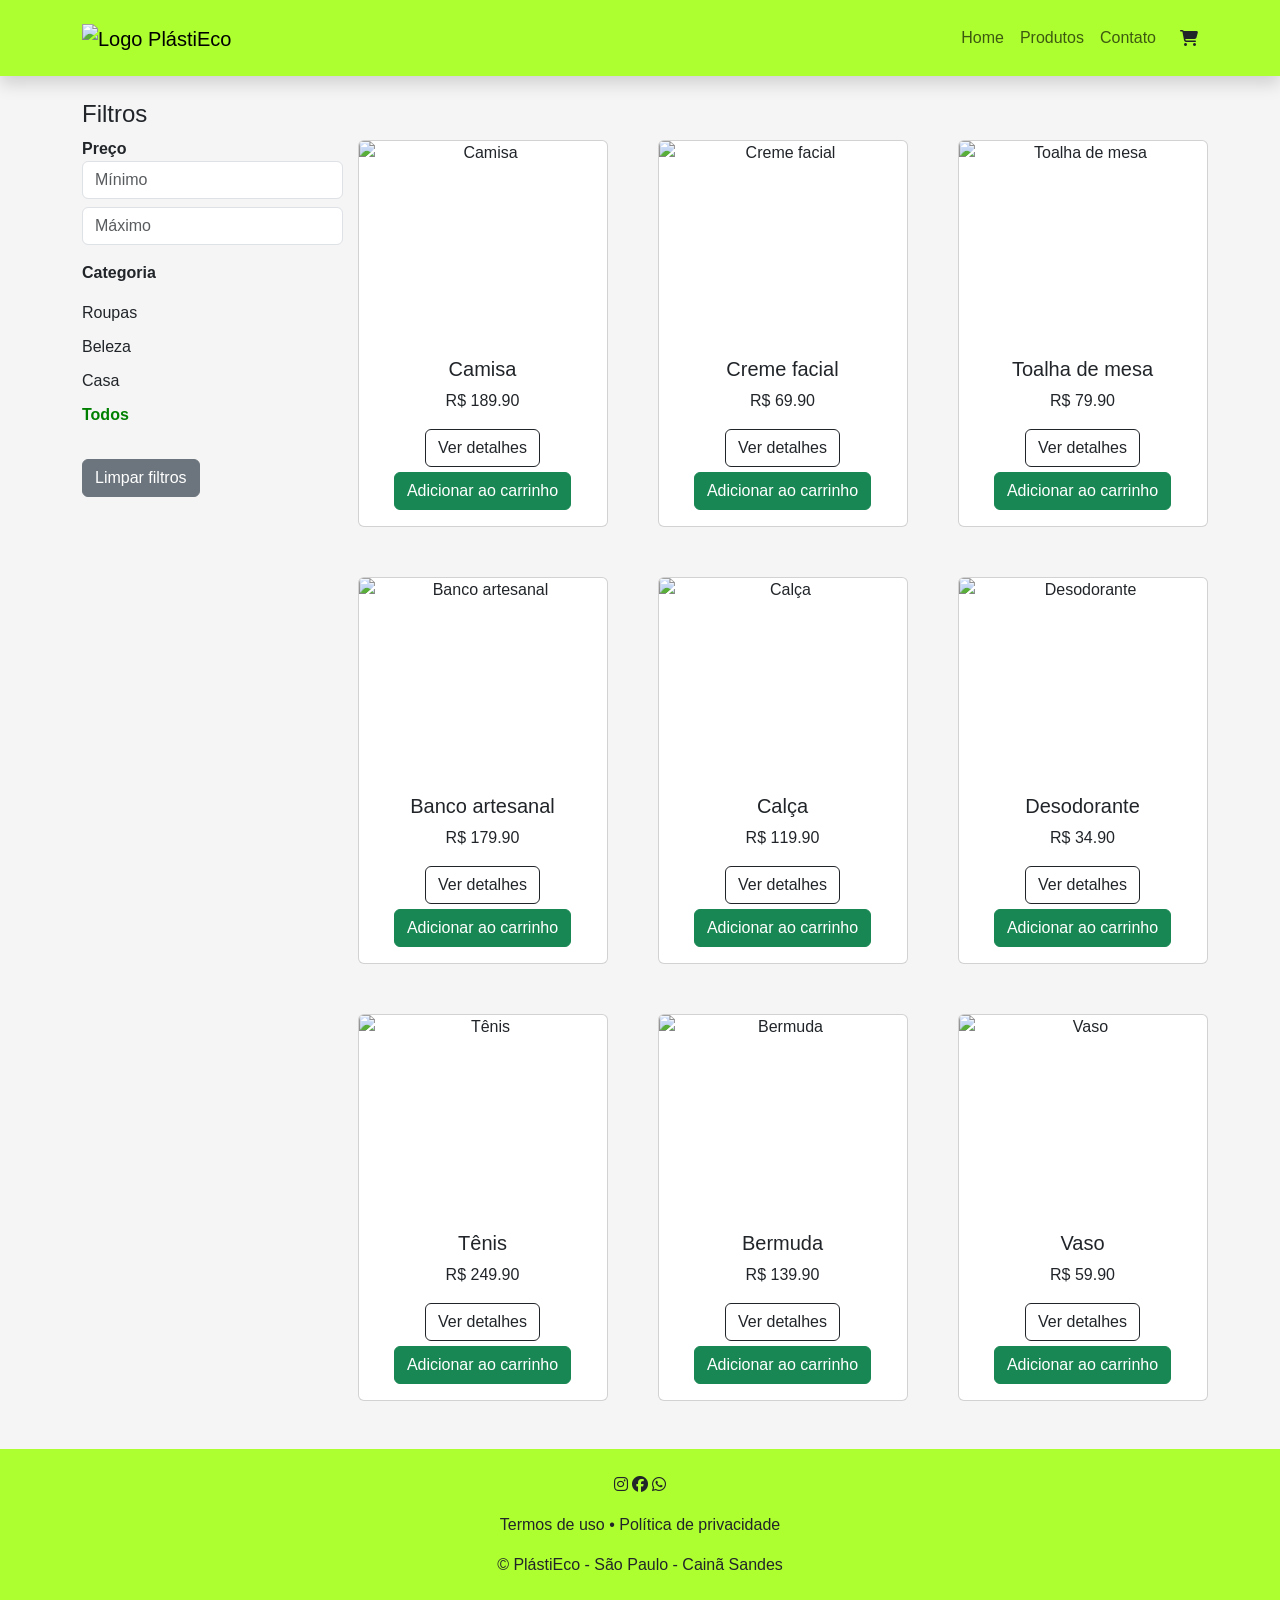
==== src/pages/categorias.html @ 8953ab30 "falta só o carrinho e readme" ====
<!DOCTYPE html>
<html lang="pt-br">
<head>
    <meta charset="UTF-8">
    <title>CP4 - FED</title>
    <link rel="stylesheet" href="https://cdn.jsdelivr.net/npm/bootstrap@5.3.2/dist/css/bootstrap.min.css">
    <link rel="stylesheet" href="https://cdnjs.cloudflare.com/ajax/libs/font-awesome/6.5.0/css/all.min.css">
    <link rel="stylesheet" href="../css/style.css">
    <link rel="icon" href="../assets/img/plastieco.png" type="image/png">
</head>
<body>
    <header>
        <nav class="navbar navbar-expand-lg navbar-light bg-light shadow">
            <div class="container">
                <a class="navbar-brand" href="../../index.html"><img src="../assets/img/plastieco.png" alt="Logo PlástiEco" width="75px" height="75px"></a>

                <button class="navbar-toggler" data-bs-toggle="collapse" data-bs-target="#menu">
                    <span class="navbar-toggler-icon"></span>
                </button>

                <div class="collapse navbar-collapse" id="menu">
                    <ul class="navbar-nav ms-auto">
                        <li class="nav-item">
                            <a class="nav-link" href="../../index.html">Home</a>
                        </li>
                        <li class="nav-item">
                            <a class="nav-link" href="categorias.html?categoria=todos">Produtos</a>
                        </li>
                        <li class="nav-item">
                            <a class="nav-link" href="contato.html">Contato</a>
                        </li>
                    </ul>

                    <i class="fa-solid fa-cart-shopping ms-3"></i>
                </div>
            </div>
        </nav>
    </header>

    <div class="container mt-4">
        <div class="row">
            <aside class="col-md-3">

            <h4>Filtros</h4>

            <p><label><strong>Preço</strong></label>
            <input type="number" id="precoMin" placeholder="Mínimo" class="form-control mb-2">
            <input type="number" id="precoMax" placeholder="Máximo" class="form-control"></p>

            <p><label><strong>Categoria</strong></label>

            <ul id="filtroCategoria">
                <li data-categoria="roupas">Roupas</li>
                <li data-categoria="beleza">Beleza</li>
                <li data-categoria="casa">Casa</li>
                <li data-categoria="todos">Todos</li>
            </ul></p>

            <button id="limparFiltros" class="btn btn-secondary mt-3" onclick="limpa()">Limpar filtros</button>

            </aside>

            <main class="col-md-9">
                <section id="produtos-container" class="produtos"></section>
            </main>
        </div>
    </div>
    

    <footer class="bg-dark text-dark text-center p-4 mt-5 footer-cor">
        <p><a href="https://instagram.com" target="_blank"><i class="fa-brands fa-instagram"></i></a>
        <a href="https://facebook.com" target="_blank"><i class="fa-brands fa-facebook"></i></a>
        <a href="https://whatsapp.com" target="_blank"><i class="fa-brands fa-whatsapp"></i></a></p>
        <p><a href="termos.html">Termos de uso • Política de privacidade</a></p>
        <p>© PlástiEco - São Paulo - Cainã Sandes</p>
    </footer>

    <div class="modal fade" id="modalProduto">
        <div class="modal-dialog modal-dialog-centered">
            <div class="modal-content">
                <div class="modal-header">
                    <h5 class="modal-title" id="modalTitulo"></h5>
                    <button class="btn-close" data-bs-dismiss="modal"></button>
                </div>

                <div class="modal-body text-center">
                    <img id="modalImagem" class="img-fluid mb-3">
                    <p id="modalDescricao"></p>
                    <p><h3>R$ <span id="modalPreco"></span></h3></p>
                </div>

                <div class="modal-footer">
                    <button class="btn btn-success">Adicionar ao carrinho</button>
                </div>
            </div>
        </div>
    </div>

    <script src="https://cdn.jsdelivr.net/npm/bootstrap@5.3.2/dist/js/bootstrap.bundle.min.js"></script>
    <script src="../js/script.js"></script>
</body>
</html>
---- src/css/style.css ----
body {
    font-family: 'Poppins', sans-serif;
    background: #f5f5f5;
}

.card {
    transition: 0.3s;
}

.card:hover {
    transform: scale(1.05);
}

footer {
    margin-top: 50px;
}

.footer-cor {
    background-color: greenyellow !important;
}

ul {
    list-style: none;
    padding: 0;
}

ul li {
    margin: 10px 0;
    cursor: pointer;
}

.navbar {
    background-color: greenyellow !important;
}

.produtos {
    display: grid;
    grid-template-columns: repeat(3, 250px);
    gap: 50px;
    justify-content: center;
    text-align: center;
    margin-top: 40px;
}

.produtos .card img {
    height: 200px;
    object-fit: cover;
}

.card1 {
    grid-area: card1;
    text-align: center;
}

.card2 {
    grid-area: card2;
    text-align: center;
}

.card3 {
    grid-area: card3;
    text-align: center;
}

.categoria {
    display:grid;
    grid-template-columns: repeat(3, 250px);
    grid-template-rows: repeat(2, auto);
    grid-template-areas:
    "card1 card2 card3"
    "card1 card2 card3";
    gap:50px;
    justify-content:center;
    margin-top:40px;
}

#banner{
    max-width: 1000px;
    margin: auto;
    padding: 20px;
}

.carousel-item img{
    height: 400px;
    object-fit: contain;
}

.carousel-item{
    background:#222;
}

a {
  text-decoration: none;
  color: inherit;
}

.main-container {
    max-width: 900px;
    margin: auto;
    padding: 40px;
    line-height: 1.6;
}

.main-container h1 {
    margin-bottom: 10px;
}

.main-container h2 {
    margin-top: 30px;
}

.btn-detalhes {
    margin-bottom: 5px;
}

.modal {
  justify-content: center;
  align-items: center;
}

.modal-dialog{
    max-width: 500px;
}

.modal-content {
  background: white;
  padding: 20px;
  border-radius: 10px;
  max-width: 400px;
  text-align: center;
  position: relative;
}

.modal-body img{
    width: 100%;
    border-radius: 8px;
}

.modal-body{
    max-height: 60vh;
    overflow-y: auto;
}

#filtroCategoria li.ativo {
  font-weight: bold;
  color: green;
  cursor: pointer;
}

@media (max-width: 1200px){
    .produtos{
        grid-template-columns: repeat(2, 250px);
    }
}

@media (max-width: 576px){
    .produtos{
        grid-template-columns: 1fr;
    }
}
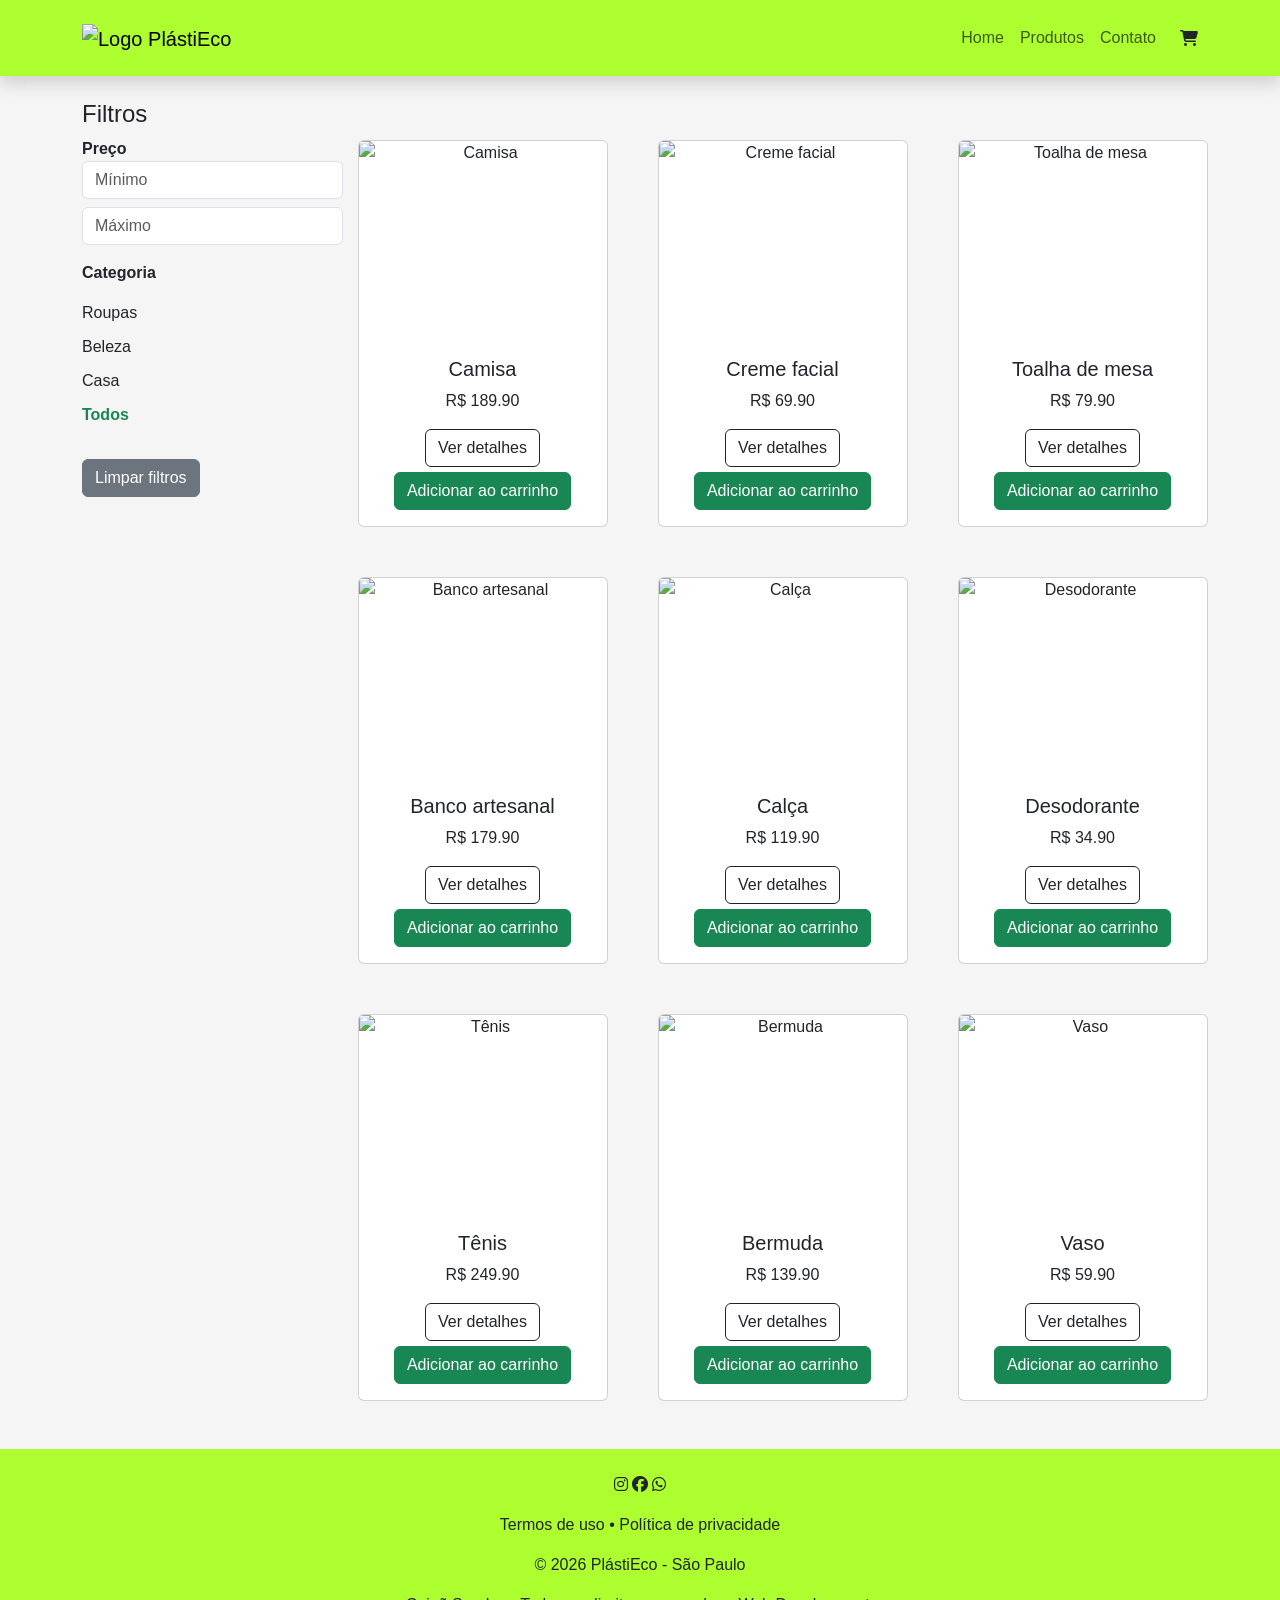
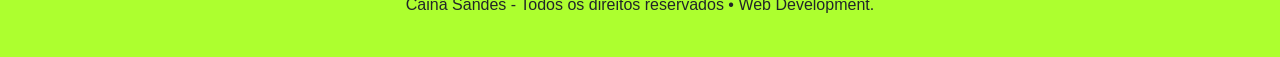
==== commit b483ee3b: "ajustes pequenos" ====
--- a/src/pages/categorias.html
+++ b/src/pages/categorias.html
@@ -2,7 +2,7 @@
 <html lang="pt-br">
 <head>
     <meta charset="UTF-8">
-    <title>CP4 - FED</title>
+    <title>CP4 - WEBDEV</title>
     <link rel="stylesheet" href="https://cdn.jsdelivr.net/npm/bootstrap@5.3.2/dist/css/bootstrap.min.css">
     <link rel="stylesheet" href="https://cdnjs.cloudflare.com/ajax/libs/font-awesome/6.5.0/css/all.min.css">
     <link rel="stylesheet" href="../css/style.css">
@@ -72,7 +72,8 @@
         <a href="https://facebook.com" target="_blank"><i class="fa-brands fa-facebook"></i></a>
         <a href="https://whatsapp.com" target="_blank"><i class="fa-brands fa-whatsapp"></i></a></p>
         <p><a href="termos.html">Termos de uso • Política de privacidade</a></p>
-        <p>© PlástiEco - São Paulo - Cainã Sandes</p>
+        <p>© 2026 PlástiEco - São Paulo</p>
+        <p>Cainã Sandes - Todos os direitos reservados • Web Development.</p>
     </footer>
 
     <div class="modal fade" id="modalProduto">
--- a/src/css/style.css
+++ b/src/css/style.css
@@ -75,18 +75,22 @@
 }
 
 #banner{
-    max-width: 1000px;
-    margin: auto;
-    padding: 20px;
+    max-width: 100%;
 }
 
 .carousel-item img{
     height: 400px;
     object-fit: contain;
+    width: 100%;
+    max-height: 400px;
 }
 
 .carousel-item{
-    background:#222;
+    background: #0076c0;
+}
+
+main .text-center {
+    margin-top: 25px
 }
 
 a {
@@ -143,7 +147,7 @@
 
 #filtroCategoria li.ativo {
   font-weight: bold;
-  color: green;
+  color: #198754;
   cursor: pointer;
 }
 
